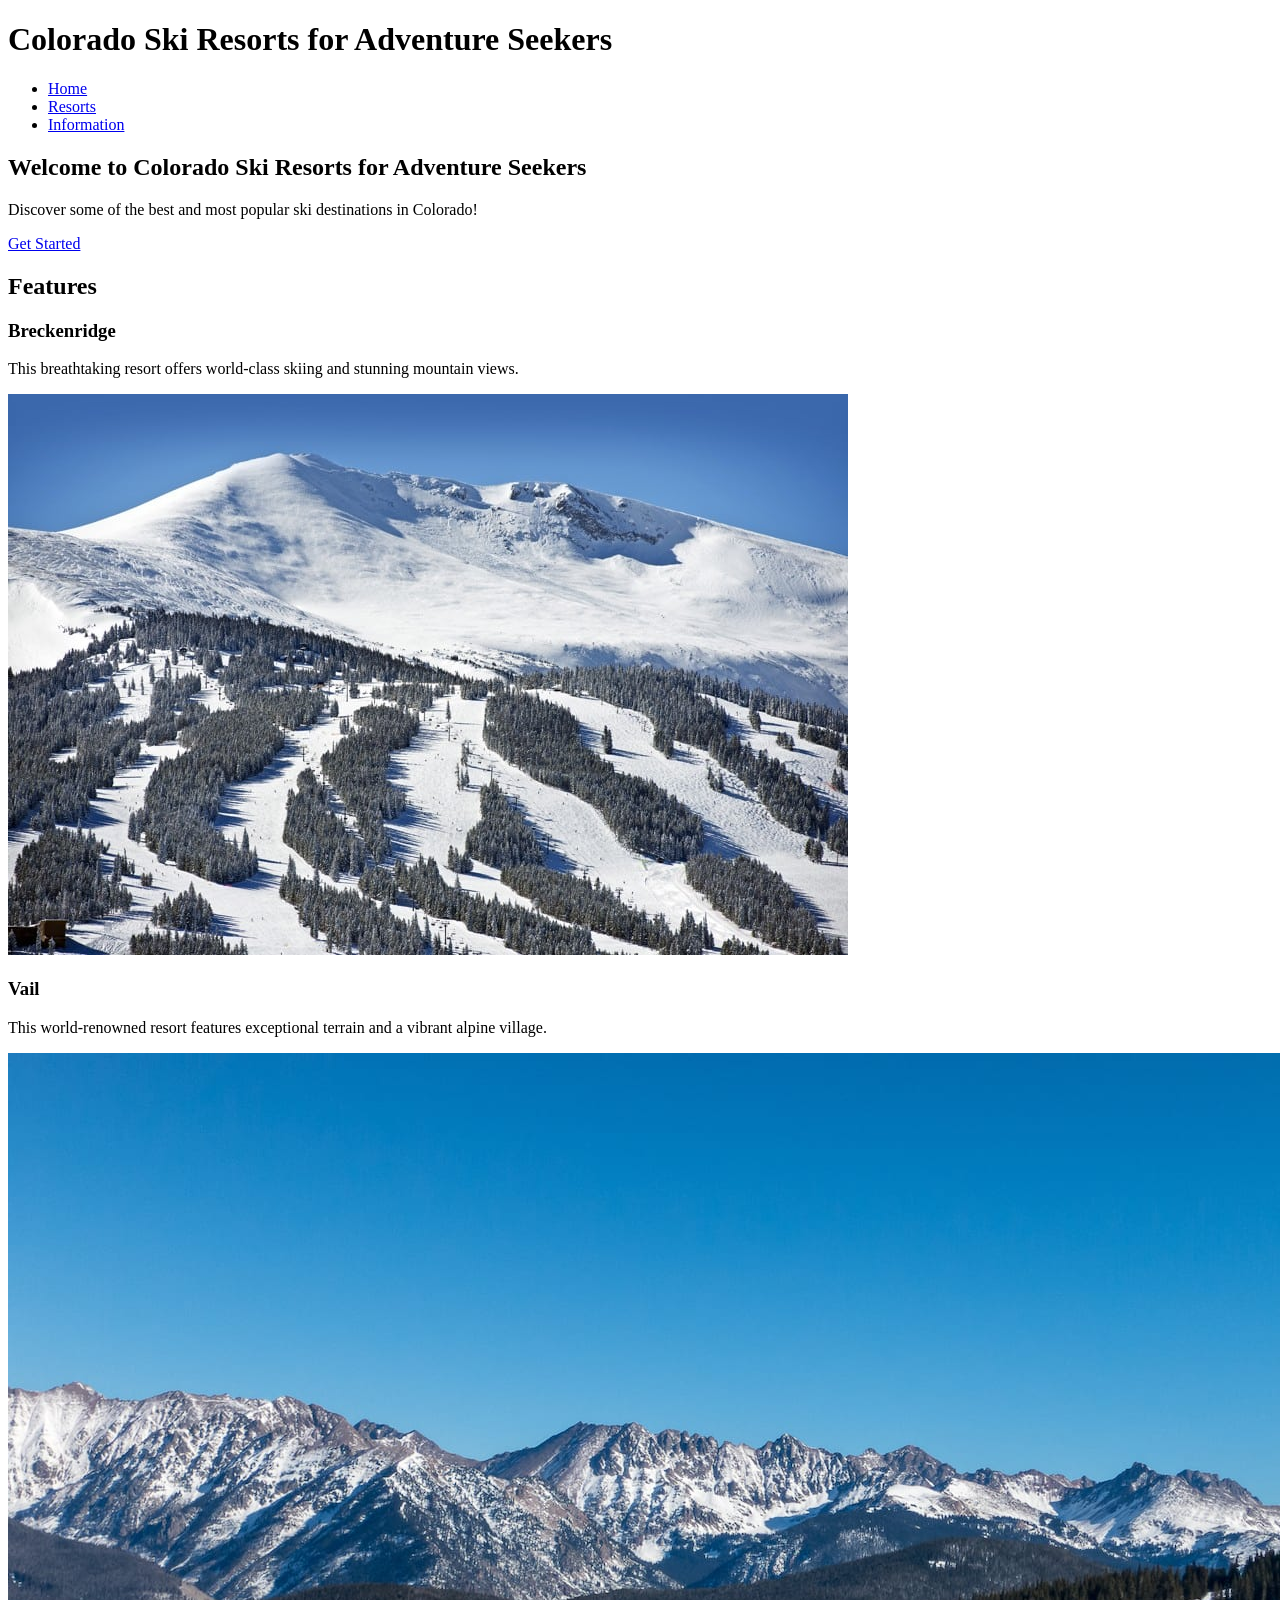
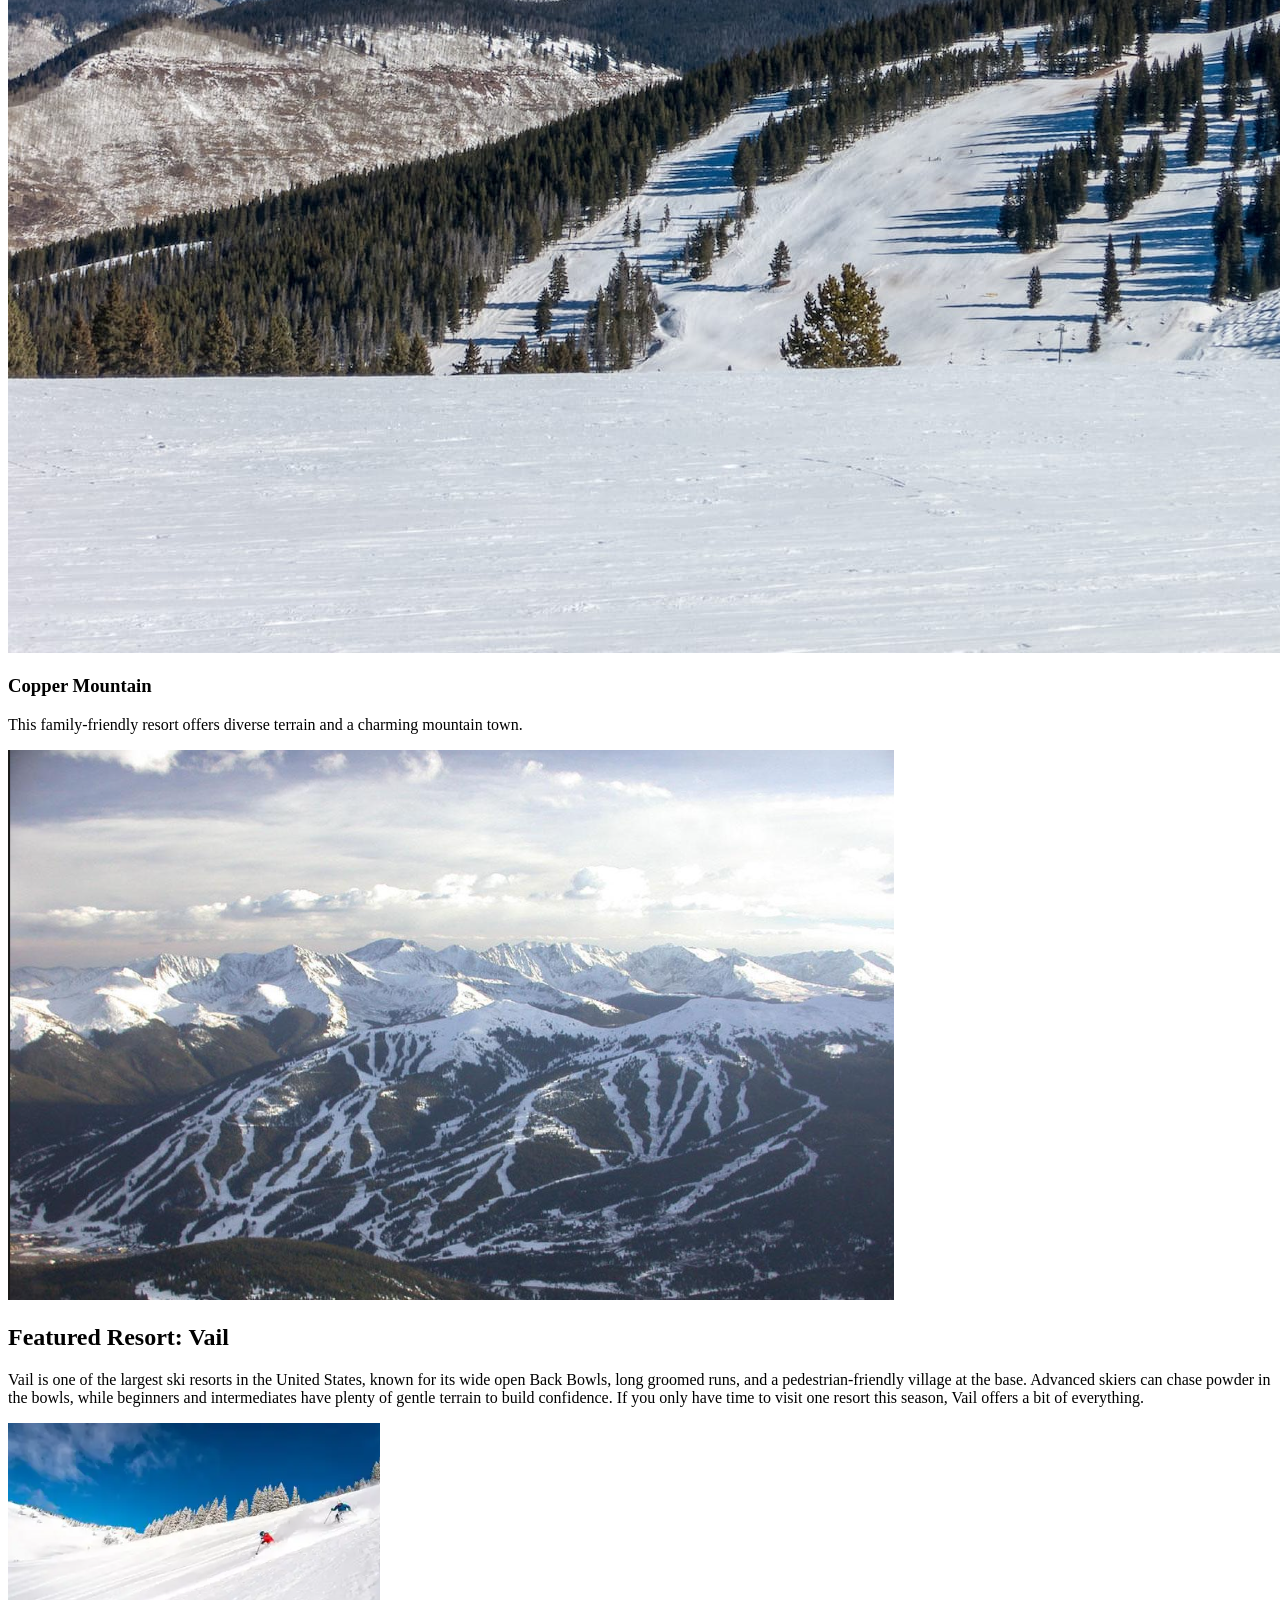
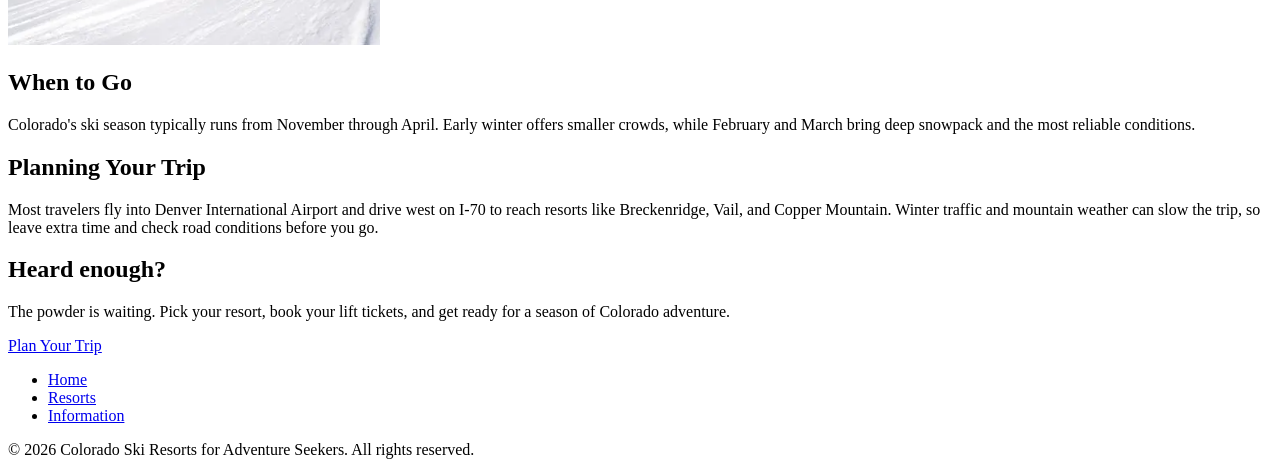
==== index.html @ 17c66309 "renamed file" ====
<!-- =========================================================
STEP 1: Add the required HTML5 skeleton
========================================================= -->
<!DOCTYPE html>
<html lang="en">
  <head>
    <meta charset="UTF-8">
    <meta name="viewport" content="width=device-width, initial-scale=1.0" >
    <title>Colorado Ski Resorts for Adventure Seekers</title>  
  </head>

  <body>
    <!-- =========================================================
    STEP 2: Build the “top area” (site name + navigation) using simple HTML
    ========================================================= -->
    <header>
      <h1>Colorado Ski Resorts for Adventure Seekers</h1>
      <nav aria-label="Main">
        <ul>
          <li><a href="#home">Home</a></li>
          <li><a href="#resorts">Resorts</a></li>
          <li><a href="#info">Information</a></li>
        </ul>
      </nav>
    </header>



    <!-- =========================================================
    STEP 3: Hero section + “Get Started button” as a link
    ========================================================= -->
    <main>
      <section class="hero">
        <h2>Welcome to Colorado Ski Resorts for Adventure Seekers</h2>
        <p>Discover some of the best and most popular ski destinations in Colorado!</p>
        <a href="#get-started">Get Started</a>
      </section>

    

    <!-- =========================================================
    STEP 4: Features section (3 blocks) + featured content section / Images for each block
    ========================================================= -->
     <section class="features">
        <h2>Features</h2>
        <div class="feature-block">
          <h3>Breckenridge</h3>
          <p>This breathtaking resort offers world-class skiing and stunning mountain views.</p>
          <img src="images/breckenridge.jpg" alt="Front of Breckenridge ski resort" >
        </div>
        <div class="feature-block">
          <h3>Vail</h3>
          <p>This world-renowned resort features exceptional terrain and a vibrant alpine village.</p>
          <img src="images/vail.jpg" alt="View from the top of Vail ski resort" >
        </div>
        <div class="feature-block">
          <h3>Copper Mountain</h3>
          <p>This family-friendly resort offers diverse terrain and a charming mountain town.</p>
          <img src="images/coppermountain.png" alt="Aerial view of Copper Mountain ski resort" >
        </div>
      </section>

      <section class="featured-content">
        <h2>Featured Resort: Vail</h2>
        <p>Vail is one of the largest ski resorts in the United States, known for its wide open Back Bowls, long groomed runs, and a pedestrian-friendly village at the base. Advanced skiers can chase powder in the bowls, while beginners and intermediates have plenty of gentle terrain to build confidence. If you only have time to visit one resort this season, Vail offers a bit of everything.</p>
        <img src="images/vail-back-bowls.png" alt="Skiers crossing open powder in Vail's Back Bowls" >
      </section>

    <!-- =========================================================
    STEP 5: Two secondary content blocks + CTA section 
    ========================================================= -->
    <section class="secondary-content">
        <h2>When to Go</h2>
        <p>Colorado's ski season typically runs from November through April. Early winter offers smaller crowds, while February and March bring deep snowpack and the most reliable conditions.</p>
      </section>
      <section class="secondary-content">
        <h2>Planning Your Trip</h2>
        <p>Most travelers fly into Denver International Airport and drive west on I-70 to reach resorts like Breckenridge, Vail, and Copper Mountain. Winter traffic and mountain weather can slow the trip, so leave extra time and check road conditions before you go.</p>
      </section>


    <section class="cta-section">
      <h2>Heard enough?</h2>
      <p>The powder is waiting. Pick your resort, book your lift tickets, and get ready for a season of Colorado adventure.</p>
      <a href="#resorts">Plan Your Trip</a>
    </section>
  </main>

    

    <!-- =========================================================
    STEP 6: Footer 
    ========================================================= -->
    <footer>
      <nav aria-label="Footer">
        <ul>
          <li><a href="#home">Home</a></li>
          <li><a href="#resorts">Resorts</a></li>
          <li><a href="#info">Information</a></li>
        </ul>
      </nav>
      <p>&copy; 2026 Colorado Ski Resorts for Adventure Seekers. All rights reserved.</p>
    </footer>
  </body>
</html>
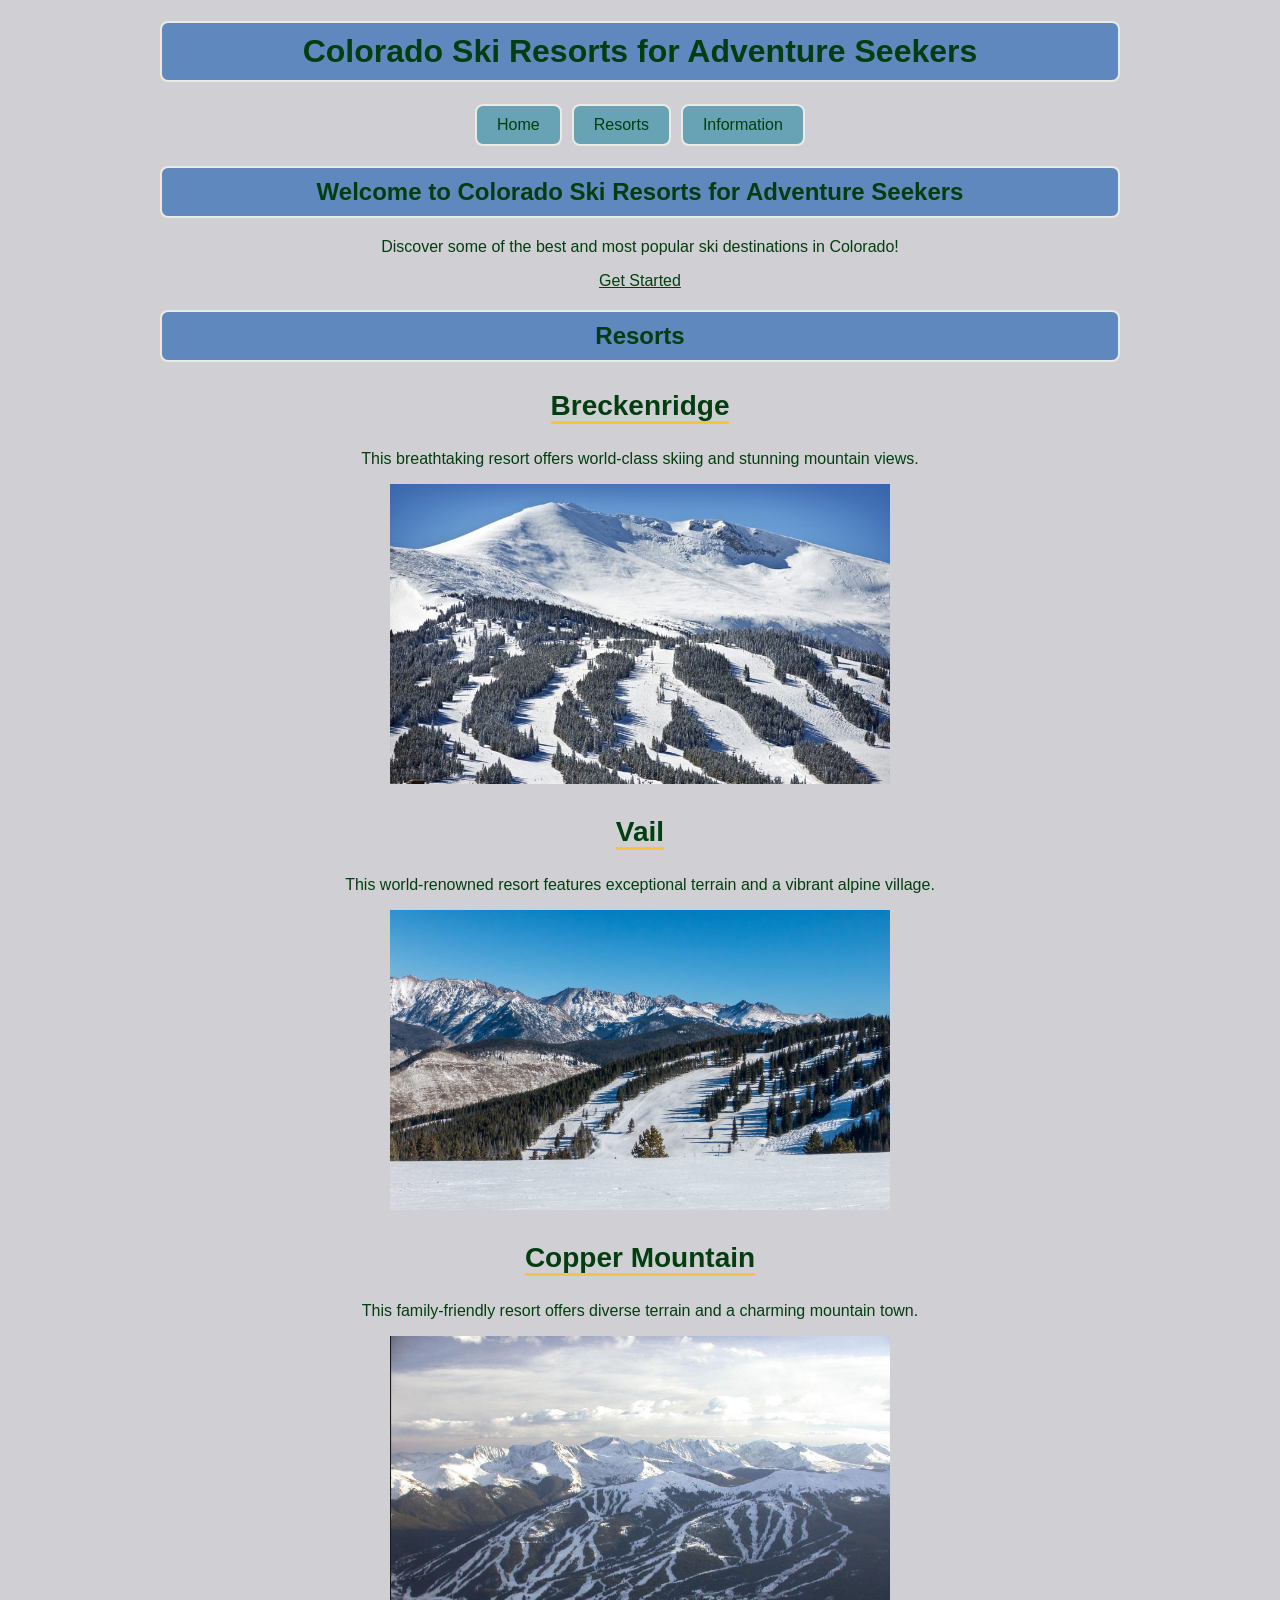
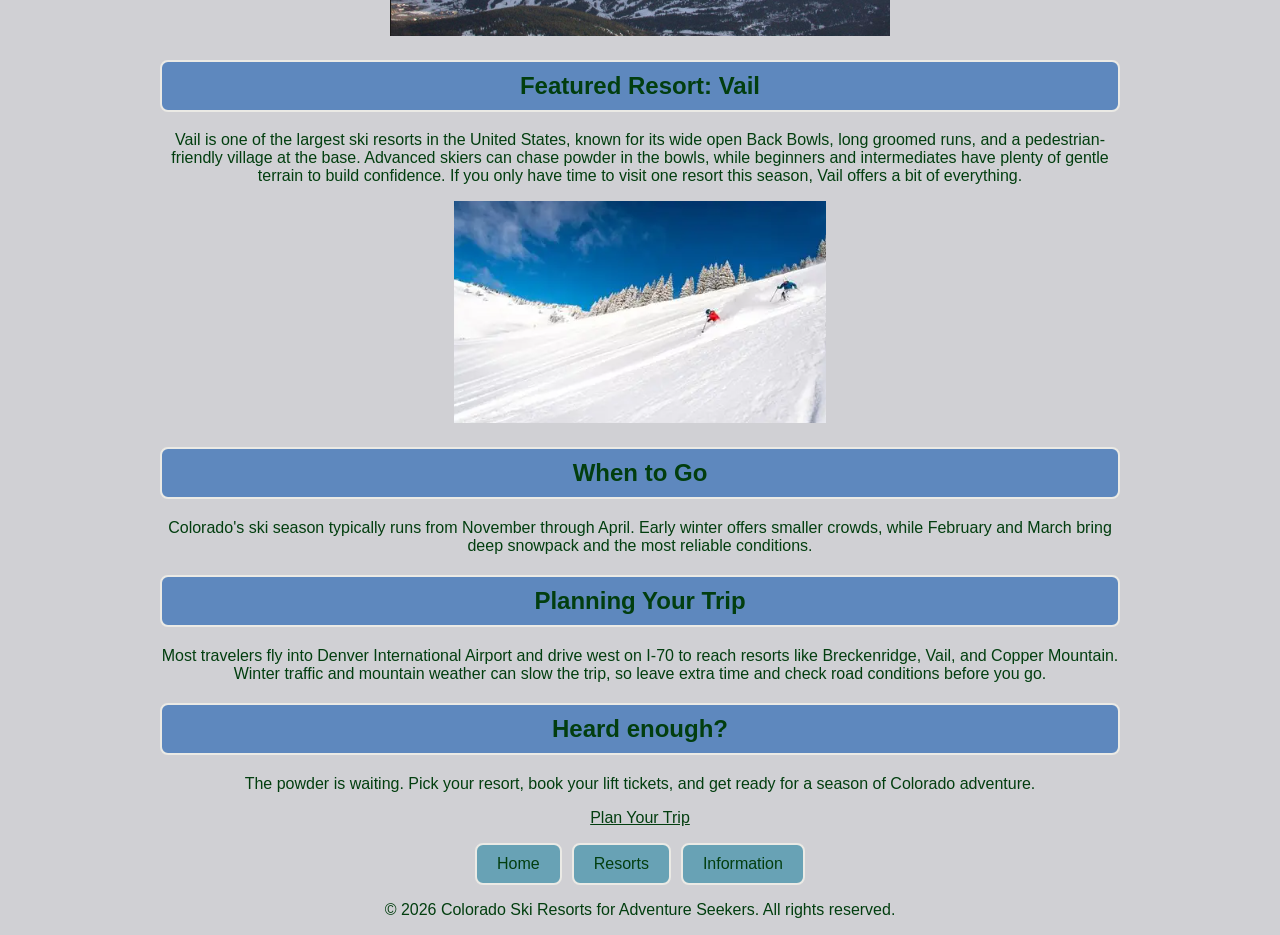
==== commit a66042ae: "Updates stylesheet + html" ====
--- a/index.html
+++ b/index.html
@@ -7,24 +7,27 @@
     <meta charset="UTF-8">
     <meta name="viewport" content="width=device-width, initial-scale=1.0" >
     <title>Colorado Ski Resorts for Adventure Seekers</title>  
+    
+    <!-- Linked Style sheet-->
+    <link rel="stylesheet" href="styles.css">
   </head>
 
   <body>
     <!-- =========================================================
     STEP 2: Build the “top area” (site name + navigation) using simple HTML
     ========================================================= -->
-    <header>
-      <h1>Colorado Ski Resorts for Adventure Seekers</h1>
-      <nav aria-label="Main">
-        <ul>
-          <li><a href="#home">Home</a></li>
-          <li><a href="#resorts">Resorts</a></li>
-          <li><a href="#info">Information</a></li>
-        </ul>
-      </nav>
+    <header id="home">
+      <div class="header-inner">
+        <h1 class="brand">Colorado Ski Resorts for Adventure Seekers</h1>
+        <nav aria-label="Main">
+          <ul>
+            <li><a href="#home">Home</a></li>
+            <li><a href="#resorts">Resorts</a></li>
+            <li><a href="#info">Information</a></li>
+          </ul>
+        </nav>
+      </div>
     </header>
-
-
 
     <!-- =========================================================
     STEP 3: Hero section + “Get Started button” as a link
@@ -33,7 +36,7 @@
       <section class="hero">
         <h2>Welcome to Colorado Ski Resorts for Adventure Seekers</h2>
         <p>Discover some of the best and most popular ski destinations in Colorado!</p>
-        <a href="#get-started">Get Started</a>
+        <a class="btn btn-filled" href="#get-started">Get Started</a>
       </section>
 
     
@@ -41,9 +44,9 @@
     <!-- =========================================================
     STEP 4: Features section (3 blocks) + featured content section / Images for each block
     ========================================================= -->
-     <section class="features">
-        <h2>Features</h2>
-        <div class="feature-block">
+     <section class="features" id="resorts">
+        <h2>Resorts</h2>
+        <div class="feature-block" id="get-started">
           <h3>Breckenridge</h3>
           <p>This breathtaking resort offers world-class skiing and stunning mountain views.</p>
           <img src="images/breckenridge.jpg" alt="Front of Breckenridge ski resort" >
--- a/styles.css
+++ b/styles.css
@@ -0,0 +1,53 @@
+* {
+	font-family: Arial, Verdana, sans-serif;
+	color: #023e0f;
+	text-align: center;
+}
+
+body {
+	width: 960px;
+	margin: 0 auto;
+	background-color: #d0d0d4;
+}
+h1, h2 {
+	border: 2px solid #ebeae5;
+	border-radius: 8px;
+	padding: 10px;
+	background-color: #5e88be;
+}
+/* Underline with more control */
+h3 {
+	text-decoration: underline;
+	text-decoration-color: #f5c542;
+	text-decoration-thickness: 3px;
+	text-underline-offset: 6px;
+	font-size: 28px;
+}
+
+nav ul {
+	display: flex;
+	justify-content: center;
+	gap: 10px;
+	list-style: none;
+	padding: 0;
+}
+
+nav a {
+	display: block;
+	border: 2px solid #ebeae5;
+	border-radius: 8px;
+	padding: 10px 20px;
+	background-color: #68a2b5;
+	text-decoration: none;
+}
+
+nav a:hover {
+	background-color: #ebeae5;
+	color: #39395f;
+}
+
+.feature-block img {
+	width: 500px;
+	height: 300px;
+	object-fit: cover;
+}
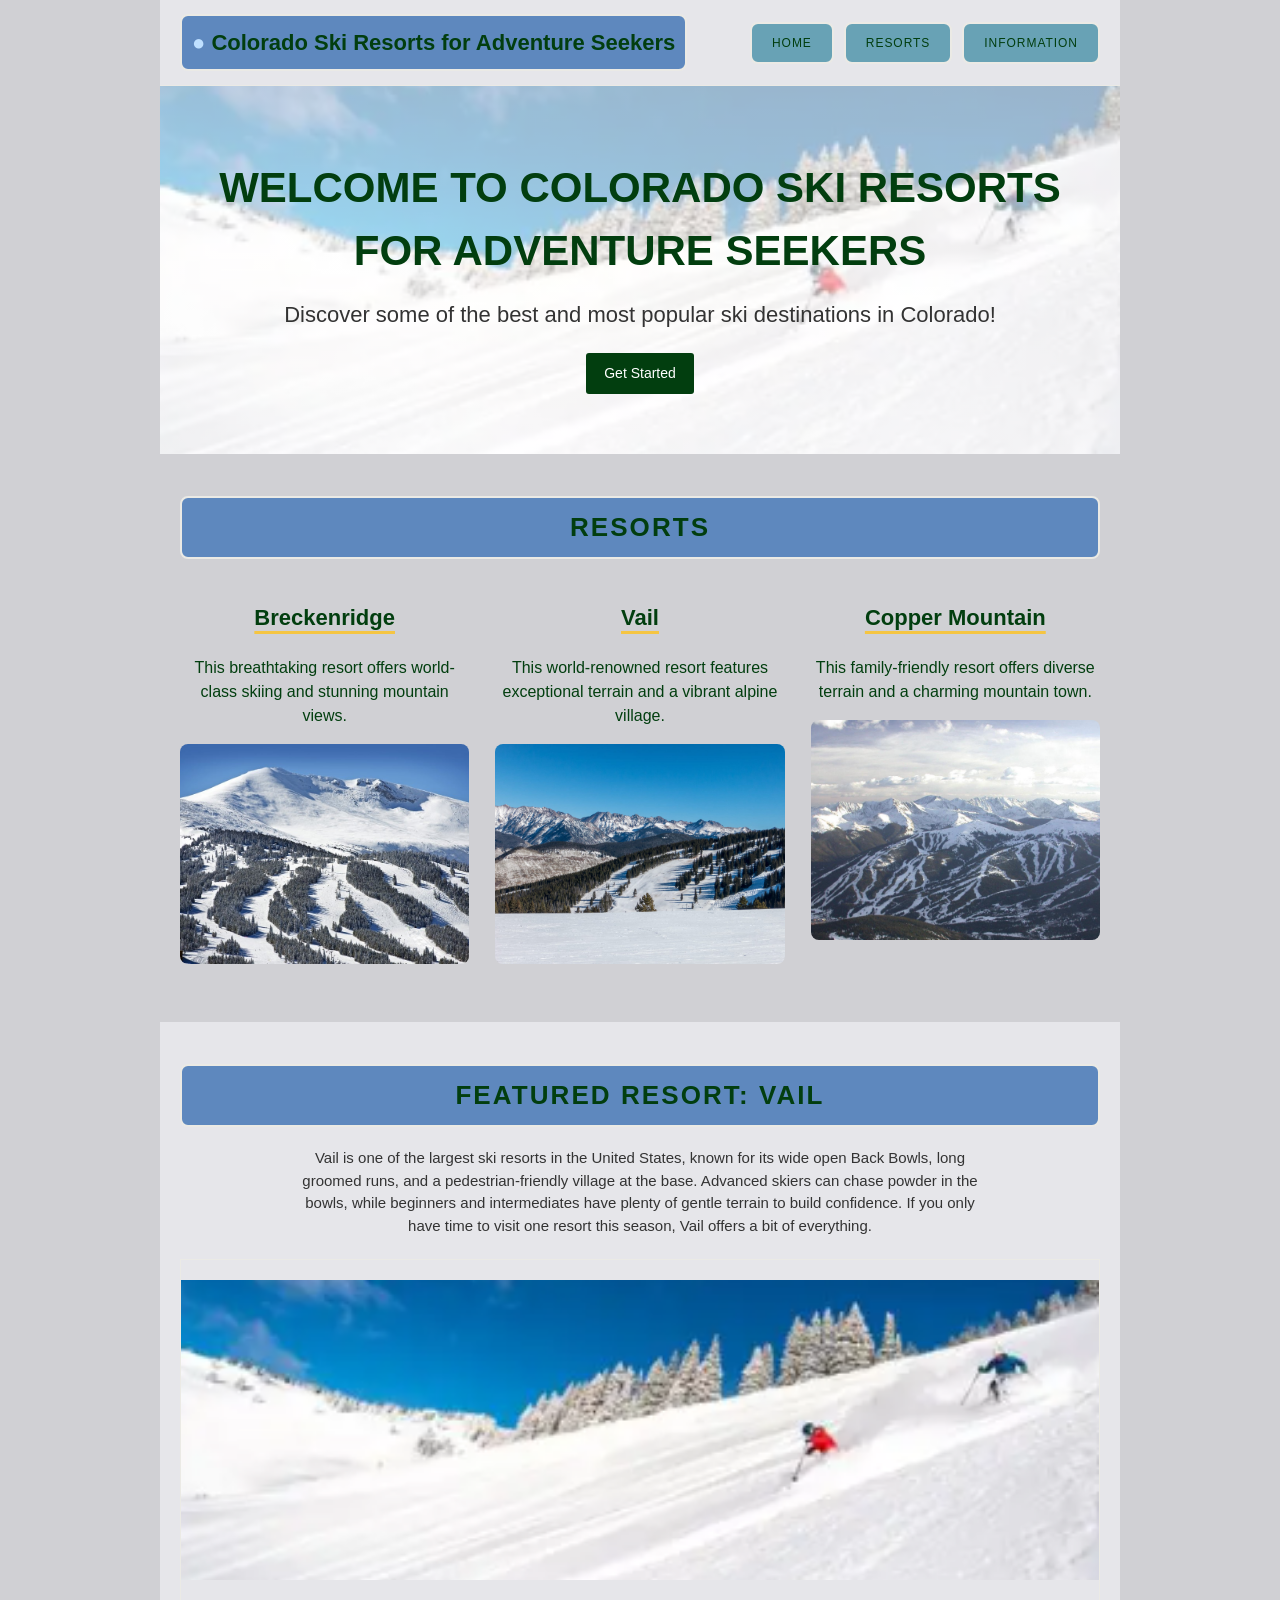
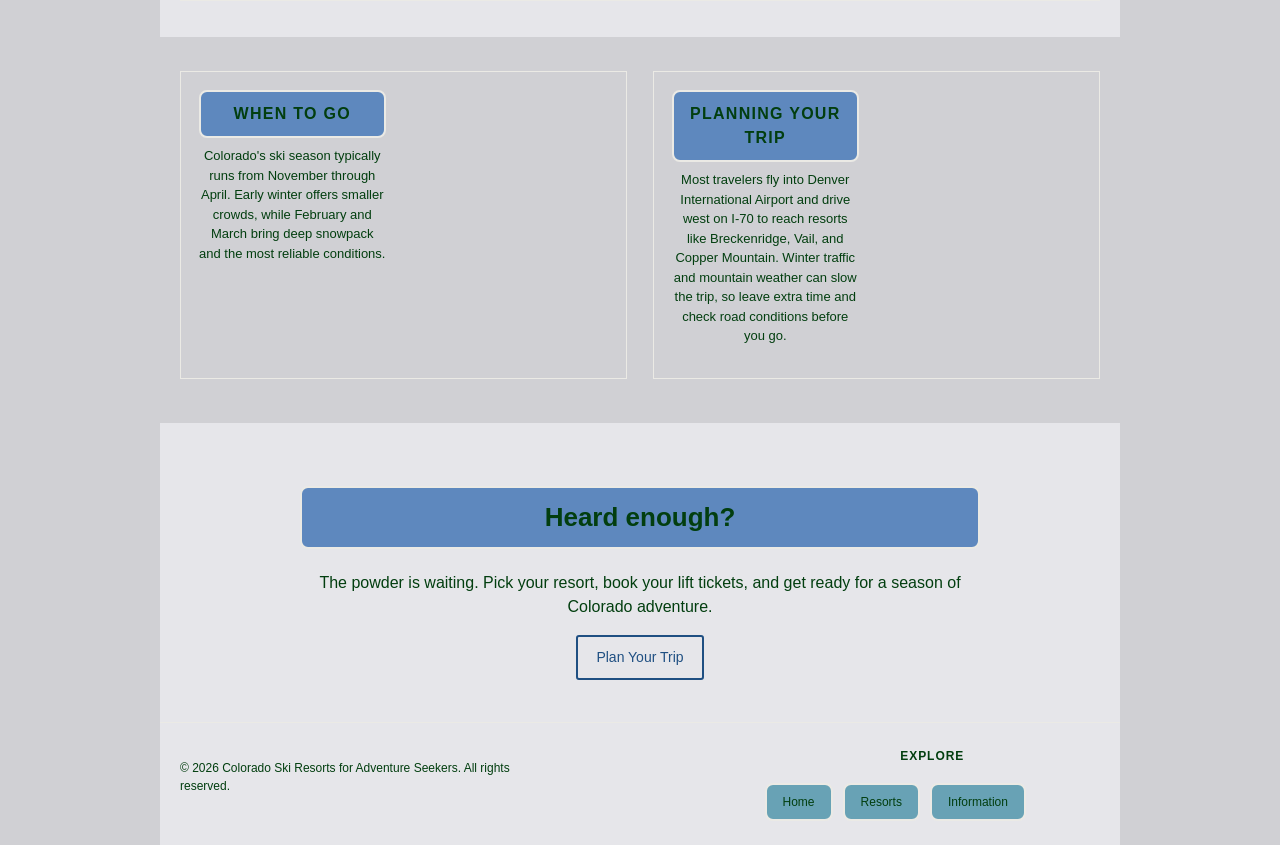
==== commit 47d62098: "Added the actual style sheet and completed the todos" ====
--- a/index.html
+++ b/index.html
@@ -1,25 +1,18 @@
-<!-- =========================================================
-STEP 1: Add the required HTML5 skeleton
-========================================================= -->
 <!DOCTYPE html>
 <html lang="en">
   <head>
     <meta charset="UTF-8">
-    <meta name="viewport" content="width=device-width, initial-scale=1.0" >
-    <title>Colorado Ski Resorts for Adventure Seekers</title>  
-    
-    <!-- Linked Style sheet-->
+    <meta name="viewport" content="width=device-width, initial-scale=1.0">
+    <title>Colorado Ski Resorts for Adventure Seekers</title>
     <link rel="stylesheet" href="styles.css">
   </head>
 
   <body>
-    <!-- =========================================================
-    STEP 2: Build the “top area” (site name + navigation) using simple HTML
-    ========================================================= -->
-    <header id="home">
+    <!-- Header: brand left, nav right (TODO A) -->
+    <header class="site-header" id="home">
       <div class="header-inner">
-        <h1 class="brand">Colorado Ski Resorts for Adventure Seekers</h1>
-        <nav aria-label="Main">
+        <h1 class="brand"><span class="dot" aria-hidden="true">&#9679;</span> Colorado Ski Resorts for Adventure Seekers</h1>
+        <nav class="site-nav" aria-label="Main">
           <ul>
             <li><a href="#home">Home</a></li>
             <li><a href="#resorts">Resorts</a></li>
@@ -29,80 +22,91 @@
       </div>
     </header>
 
-    <!-- =========================================================
-    STEP 3: Hero section + “Get Started button” as a link
-    ========================================================= -->
     <main>
+      <!-- Hero -->
       <section class="hero">
-        <h2>Welcome to Colorado Ski Resorts for Adventure Seekers</h2>
-        <p>Discover some of the best and most popular ski destinations in Colorado!</p>
-        <a class="btn btn-filled" href="#get-started">Get Started</a>
-      </section>
-
-    
-
-    <!-- =========================================================
-    STEP 4: Features section (3 blocks) + featured content section / Images for each block
-    ========================================================= -->
-     <section class="features" id="resorts">
-        <h2>Resorts</h2>
-        <div class="feature-block" id="get-started">
-          <h3>Breckenridge</h3>
-          <p>This breathtaking resort offers world-class skiing and stunning mountain views.</p>
-          <img src="images/breckenridge.jpg" alt="Front of Breckenridge ski resort" >
-        </div>
-        <div class="feature-block">
-          <h3>Vail</h3>
-          <p>This world-renowned resort features exceptional terrain and a vibrant alpine village.</p>
-          <img src="images/vail.jpg" alt="View from the top of Vail ski resort" >
-        </div>
-        <div class="feature-block">
-          <h3>Copper Mountain</h3>
-          <p>This family-friendly resort offers diverse terrain and a charming mountain town.</p>
-          <img src="images/coppermountain.png" alt="Aerial view of Copper Mountain ski resort" >
+        <div class="hero-content">
+          <h2>Welcome to Colorado Ski Resorts for Adventure Seekers</h2>
+          <p class="hero-subhead">Discover some of the best and most popular ski destinations in Colorado!</p>
+          <a class="btn btn-dark" href="#get-started">Get Started</a>
         </div>
       </section>
 
-      <section class="featured-content">
-        <h2>Featured Resort: Vail</h2>
-        <p>Vail is one of the largest ski resorts in the United States, known for its wide open Back Bowls, long groomed runs, and a pedestrian-friendly village at the base. Advanced skiers can chase powder in the bowls, while beginners and intermediates have plenty of gentle terrain to build confidence. If you only have time to visit one resort this season, Vail offers a bit of everything.</p>
-        <img src="images/vail-back-bowls.png" alt="Skiers crossing open powder in Vail's Back Bowls" >
+      <!-- Features: 3 columns -->
+      <section class="features" id="resorts">
+        <h2 class="section-title">Resorts</h2>
+        <div class="features-grid" id="get-started">
+          <div class="feature">
+            <h3>Breckenridge</h3>
+            <p>This breathtaking resort offers world-class skiing and stunning mountain views.</p>
+            <img src="images/breckenridge.jpg" alt="Front of Breckenridge ski resort">
+          </div>
+          <div class="feature">
+            <h3>Vail</h3>
+            <p>This world-renowned resort features exceptional terrain and a vibrant alpine village.</p>
+            <img src="images/vail.jpg" alt="View from the top of Vail ski resort">
+          </div>
+          <div class="feature">
+            <h3>Copper Mountain</h3>
+            <p>This family-friendly resort offers diverse terrain and a charming mountain town.</p>
+            <img src="images/coppermountain.png" alt="Aerial view of Copper Mountain ski resort">
+          </div>
+        </div>
       </section>
 
-    <!-- =========================================================
-    STEP 5: Two secondary content blocks + CTA section 
-    ========================================================= -->
-    <section class="secondary-content">
-        <h2>When to Go</h2>
-        <p>Colorado's ski season typically runs from November through April. Early winter offers smaller crowds, while February and March bring deep snowpack and the most reliable conditions.</p>
-      </section>
-      <section class="secondary-content">
-        <h2>Planning Your Trip</h2>
-        <p>Most travelers fly into Denver International Airport and drive west on I-70 to reach resorts like Breckenridge, Vail, and Copper Mountain. Winter traffic and mountain weather can slow the trip, so leave extra time and check road conditions before you go.</p>
+      <!-- Featured content -->
+      <section class="featured">
+        <h2 class="section-title">Featured Resort: Vail</h2>
+        <p class="section-lede">Vail is one of the largest ski resorts in the United States, known for its wide open Back Bowls, long groomed runs, and a pedestrian-friendly village at the base. Advanced skiers can chase powder in the bowls, while beginners and intermediates have plenty of gentle terrain to build confidence. If you only have time to visit one resort this season, Vail offers a bit of everything.</p>
+        <div class="media">
+          <img src="images/vail-back-bowls.png" alt="Skiers crossing open powder in Vail's Back Bowls">
+        </div>
       </section>
 
+      <!-- Secondary content: 2 cards -->
+      <section class="secondary" id="info">
+        <div class="secondary-grid">
+          <article class="card">
+            <div class="card-text">
+              <h2>When to Go</h2>
+              <p>Colorado's ski season typically runs from November through April. Early winter offers smaller crowds, while February and March bring deep snowpack and the most reliable conditions.</p>
+            </div>
+            <div class="card-image img-a" aria-hidden="true"></div>
+          </article>
+          <article class="card">
+            <div class="card-text">
+              <h2>Planning Your Trip</h2>
+              <p>Most travelers fly into Denver International Airport and drive west on I-70 to reach resorts like Breckenridge, Vail, and Copper Mountain. Winter traffic and mountain weather can slow the trip, so leave extra time and check road conditions before you go.</p>
+            </div>
+            <div class="card-image img-b" aria-hidden="true"></div>
+          </article>
+        </div>
+      </section>
 
-    <section class="cta-section">
-      <h2>Heard enough?</h2>
-      <p>The powder is waiting. Pick your resort, book your lift tickets, and get ready for a season of Colorado adventure.</p>
-      <a href="#resorts">Plan Your Trip</a>
-    </section>
-  </main>
+      <!-- CTA -->
+      <section class="cta">
+        <div class="cta-inner">
+          <h2>Heard enough?</h2>
+          <p>The powder is waiting. Pick your resort, book your lift tickets, and get ready for a season of Colorado adventure.</p>
+          <a class="btn btn-outline" href="#resorts">Plan Your Trip</a>
+        </div>
+      </section>
+    </main>
 
-    
-
-    <!-- =========================================================
-    STEP 6: Footer 
-    ========================================================= -->
-    <footer>
-      <nav aria-label="Footer">
-        <ul>
-          <li><a href="#home">Home</a></li>
-          <li><a href="#resorts">Resorts</a></li>
-          <li><a href="#info">Information</a></li>
-        </ul>
-      </nav>
-      <p>&copy; 2026 Colorado Ski Resorts for Adventure Seekers. All rights reserved.</p>
+    <footer class="site-footer">
+      <div class="footer-inner">
+        <div class="footer-left">
+          <p>&copy; 2026 Colorado Ski Resorts for Adventure Seekers. All rights reserved.</p>
+        </div>
+        <nav class="footer-cols" aria-label="Footer">
+          <div class="footer-col">
+            <h4>Explore</h4>
+            <a href="#home">Home</a>
+            <a href="#resorts">Resorts</a>
+            <a href="#info">Information</a>
+          </div>
+        </nav>
+      </div>
     </footer>
   </body>
-</html>
+</html>
--- a/styles.css
+++ b/styles.css
@@ -1,53 +1,343 @@
-* {
-	font-family: Arial, Verdana, sans-serif;
-	color: #023e0f;
-	text-align: center;
+/* a4stylesheet.css
+   A4: Intro CSS Fill-in Template
+   Instructions: rename this file to styles.css and complete each TODO block.
+*/
+
+
+/* Color scheme */
+
+:root {
+  --text: #023e0f;
+  --bg: #d0d0d4;
+  --panel: #e6e6ea;
+  --accent: #5e88be;
+  --accent-2: #68a2b5;
+  --accent-dark: #1f4f82;
+  --border: #ebeae5;
+  --gold: #f5c542;
+}
+
+
+/* ===== Base styles (mostly done) ===== */
+* { box-sizing: border-box; }
+
+img {
+  max-width: 100%;
+  display: block;
+  margin-left: auto;
+  margin-right: auto;
 }
 
 body {
-	width: 960px;
-	margin: 0 auto;
-	background-color: #d0d0d4;
-}
+  max-width: 960px;
+  margin: 0 auto;
+  font-family: Arial, Helvetica, sans-serif;
+  line-height: 1.5;
+  color: var(--text);
+  background: var(--bg);
+  text-align: center;
+}
+
+a { color: inherit; text-decoration: none; }
+a:hover { text-decoration: underline; }
+
+/* Boxed headings (h3 is underlined instead) */
 h1, h2 {
-	border: 2px solid #ebeae5;
-	border-radius: 8px;
-	padding: 10px;
-	background-color: #5e88be;
-}
-/* Underline with more control */
+  border: 2px solid var(--border);
+  border-radius: 8px;
+  padding: 10px;
+  background-color: var(--accent);
+}
+h2 { font-size: 26px; }
 h3 {
-	text-decoration: underline;
-	text-decoration-color: #f5c542;
-	text-decoration-thickness: 3px;
-	text-underline-offset: 6px;
-	font-size: 28px;
-}
-
-nav ul {
-	display: flex;
-	justify-content: center;
-	gap: 10px;
-	list-style: none;
-	padding: 0;
-}
-
-nav a {
-	display: block;
-	border: 2px solid #ebeae5;
-	border-radius: 8px;
-	padding: 10px 20px;
-	background-color: #68a2b5;
-	text-decoration: none;
-}
-
-nav a:hover {
-	background-color: #ebeae5;
-	color: #39395f;
-}
-
-.feature-block img {
-	width: 500px;
-	height: 300px;
-	object-fit: cover;
-}+  font-size: 22px;
+  text-decoration: underline;
+  text-decoration-color: var(--gold);
+  text-decoration-thickness: 3px;
+  text-underline-offset: 6px;
+}
+
+/* ===== Header ===== */
+.site-header {
+  border-bottom: 1px solid var(--border);
+  background: var(--panel);
+  padding: 14px 20px;
+}
+
+/* TODO A: brand left, nav right */
+.header-inner {
+  display: flex;
+  align-items: center;
+  justify-content: space-between;
+  flex-wrap: wrap;
+  gap: 16px;
+}
+ 
+.brand {
+  margin: 0;
+  font-size: 22px;
+  font-weight: 700;
+}
+
+/* TODO B: light blue dot */
+.brand .dot {
+  color: #bfe0ff;
+}
+
+.site-nav ul {
+  display: flex;
+  gap: 10px;
+  list-style: none;
+  margin: 0;
+  padding: 0;
+}
+
+.site-nav a {
+  display: block;
+  border: 2px solid var(--border);
+  border-radius: 8px;
+  padding: 10px 20px;
+  background-color: var(--accent-2);
+  text-transform: uppercase;
+  font-size: 12px;
+  letter-spacing: 0.08em;
+}
+.site-nav a:hover {
+  background-color: var(--border);
+  color: #39395f;
+  text-decoration: none;
+}
+
+
+/* ===== Hero ===== */
+/* TODO C: background image + light overlay + min-height */
+.hero {
+  background: linear-gradient(rgba(255, 255, 255, 0.6), rgba(255, 255, 255, 0.6)),
+              url("images/vail-back-bowls.png") center / cover no-repeat;
+  min-height: 360px;
+  display: flex;
+  align-items: center;
+  justify-content: center;
+}
+
+/* TODO D: centered content with vertical padding */
+.hero-content {
+  text-align: center;
+  padding: 60px 20px;
+}
+
+/* TODO E: large uppercase headline (the hero heading is an h2 in my HTML) */
+.hero h2 {
+  margin: 0;
+  border: none;
+  background: transparent;
+  font-size: 42px;
+  text-transform: uppercase;
+}
+
+/* TODO F: smaller, softer subhead */
+.hero-subhead {
+  margin: 6px 0 22px;
+  font-size: 22px;
+  color: #333;
+}
+
+
+/* ===== Buttons ===== */
+.btn {
+  display: inline-block;
+  padding: 10px 18px;
+  border-radius: 3px;
+  font-size: 14px;
+}
+ 
+/* TODO G: dark filled button */
+.btn-dark {
+  background: #023e0f;
+  color: #fff;
+}
+
+.btn-dark:hover { background: #0a5a1c; text-decoration: none; }
+ 
+/* TODO H: outline button */
+.btn-outline {
+  border: 2px solid var(--accent-dark);
+  color: var(--accent-dark);
+  background: transparent;
+}
+.btn-outline:hover {
+  background: var(--accent-dark);
+  color: #fff;
+  text-decoration: none;
+}
+ 
+
+
+/* ===== Features (3 columns) ===== */
+.features { padding: 42px 20px; }
+ 
+/* TODO I: flex row with gap */
+.features-grid {
+  display: flex;
+  gap: 26px;
+}
+ 
+/* TODO J: equal width, centered text */
+.feature {
+  flex: 1;
+  min-width: 0;
+  text-align: center;
+}
+ 
+.feature img {
+  width: 100%;
+  height: 220px;
+  object-fit: cover;
+  border-radius: 8px;
+  margin: 16px 0;
+}
+
+/* ===== Featured content ===== */
+.featured {
+  padding: 42px 20px 36px;
+  background: var(--panel);
+}
+ 
+.section-title {
+  text-align: center;
+  margin: 0 0 20px;
+  text-transform: uppercase;
+  letter-spacing: 0.08em;
+}
+ 
+.section-lede {
+  text-align: center;
+  max-width: 680px;
+  margin: 10px auto 22px;
+  color: #333;
+  font-size: 15px;
+}
+ 
+.media {
+  border: 1px solid var(--border);
+}
+
+.media img {
+  display: block;
+  width: 100%;
+  height: 300px;
+  object-fit: cover;
+  margin: 20px auto;
+}
+
+/* ===== Secondary content (2 cards) ===== */
+.secondary { padding: 34px 20px 44px; }
+ 
+/* TODO K: two cards side by side */
+.secondary-grid {
+  display: flex;
+  gap: 26px;
+}
+ 
+/* TODO L: bordered, equal-width cards */
+.card {
+  flex: 1;
+  border: 1px solid var(--border);
+  display: grid;
+  grid-template-columns: 1fr 1fr;
+}
+ 
+.card-text { padding: 18px; }
+.card-text h2 {
+  margin: 0 0 8px;
+  font-size: 16px;
+  text-transform: uppercase;
+  letter-spacing: 0.08em;
+}
+.card-text p {
+  margin: 0 0 14px;
+  font-size: 13px;
+}
+ 
+/* TODO M: image block behaves like a background image */
+.card-image {
+  min-height: 160px;
+  background-size: cover;
+  background-position: center;
+}
+ 
+
+/* Optional images (already provided) */
+.img-a {
+  background-image: url("https://images.unsplash.com/photo-1469474968028-56623f02e42e?auto=format&fit=crop&w=800&q=60");
+}
+.img-b {
+  background-image: url("https://images.unsplash.com/photo-1451187580459-43490279c0fa?auto=format&fit=crop&w=800&q=60");
+}
+
+/* ===== CTA ===== */
+.cta {
+  background: var(--panel);
+  padding: 42px 20px;
+}
+ 
+/* TODO N: centered CTA */
+.cta-inner {
+  text-align: center;
+  max-width: 680px;
+  margin: 0 auto;
+}
+ 
+
+/* ===== Footer ===== */
+.site-footer {
+  background: var(--panel);
+  border-top: 1px solid var(--border);
+  padding: 24px 20px;
+}
+ 
+/* TODO O: left text, link columns on the right */
+.footer-inner {
+  display: flex;
+  justify-content: space-between;
+  align-items: flex-start;
+  gap: 24px;
+}
+ 
+.footer-left {
+  max-width: 360px;
+  font-size: 12px;
+  text-align: left;
+}
+ 
+.footer-cols {
+  display: flex;
+  gap: 28px;
+}
+ 
+.footer-col {
+  display: flex;
+  flex-wrap: wrap;
+  gap: 10px;
+}
+
+.footer-col h4 {
+  width: 100%;             /* keeps "Explore" on its own line above the boxes */
+  margin: 0 0 8px;
+  font-size: 12px;
+  text-transform: uppercase;
+  letter-spacing: 0.08em;
+}
+
+.footer-col a {
+  border: 2px solid var(--border);
+  border-radius: 8px;
+  padding: 8px 16px;
+  background-color: var(--accent-2);
+  font-size: 12px;
+}
+
+.footer-col a:hover {
+  background-color: var(--border);
+  text-decoration: none;
+}
